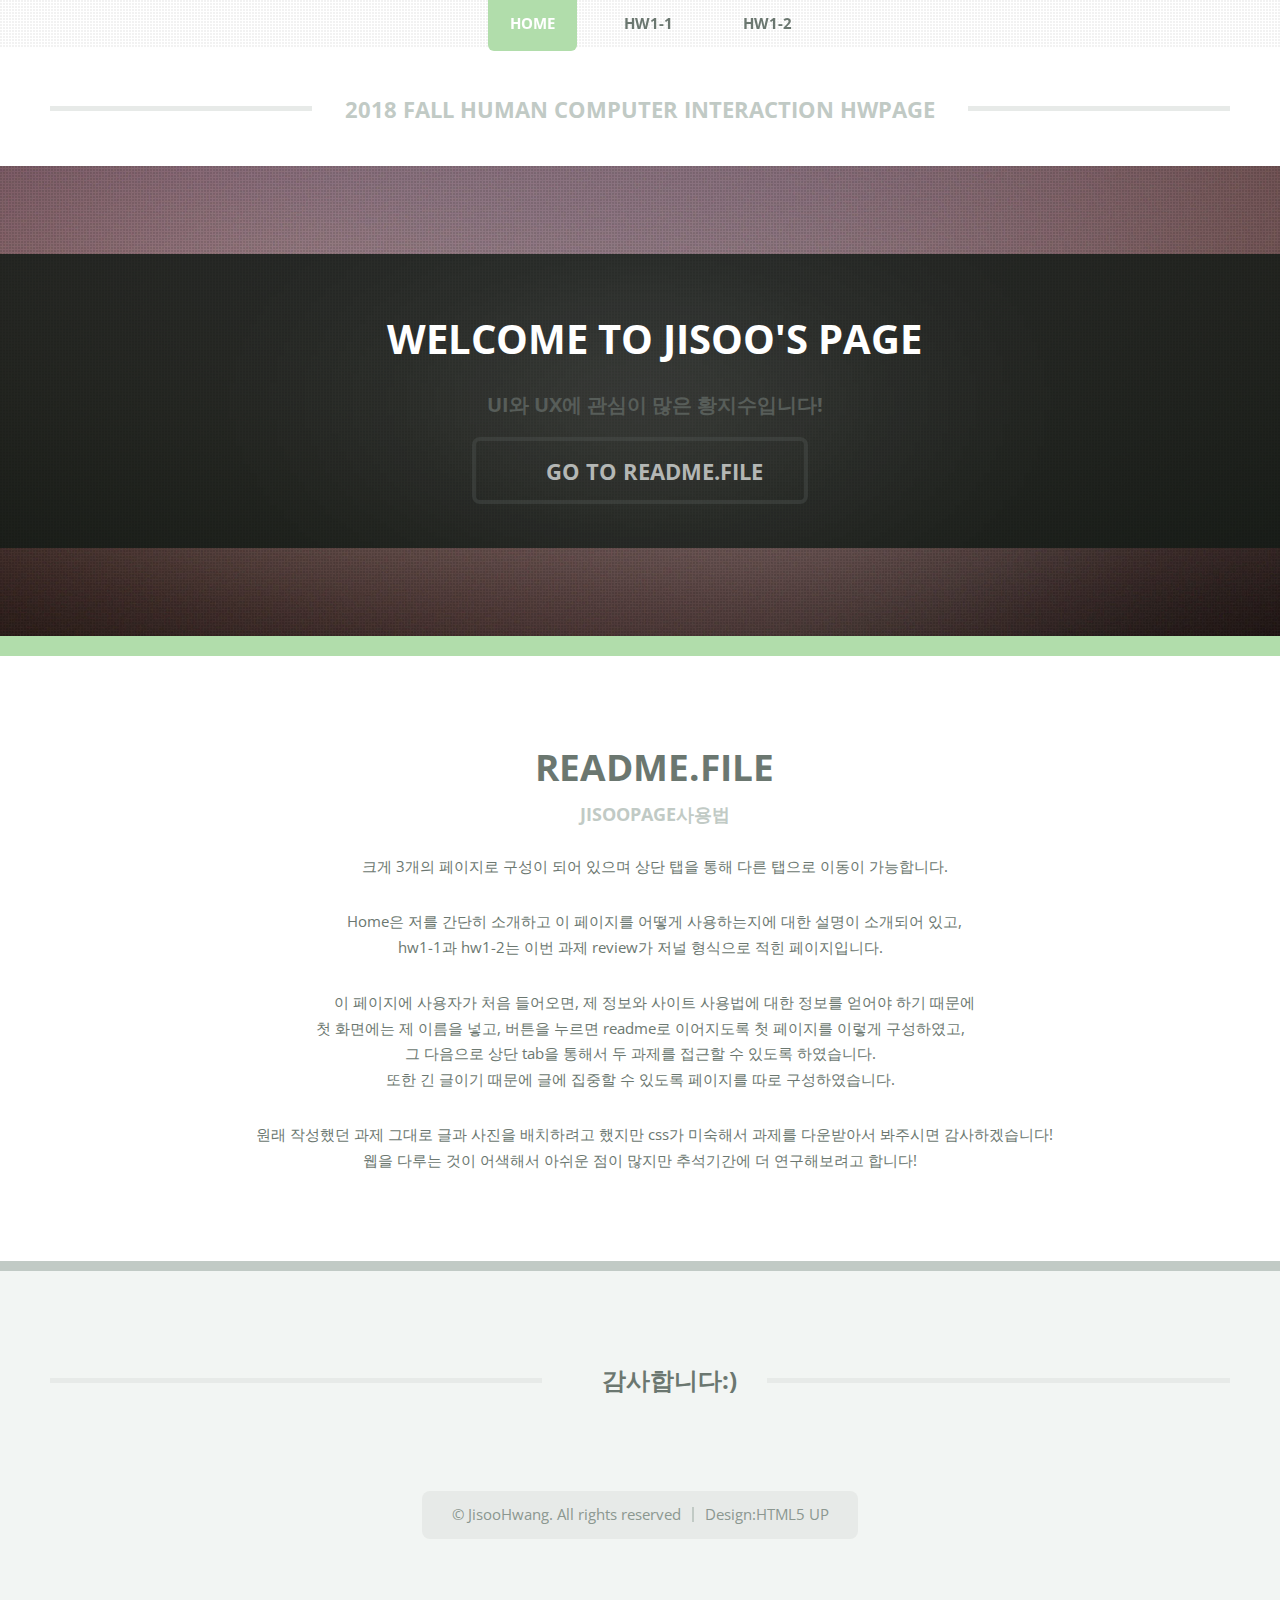
==== hci_hw/index.html @ dfcb401d "hw1" ====
<!DOCTYPE HTML>
<!--
	TXT by HTML5 UP
	html5up.net | @ajlkn
	Free for personal and commercial use under the CCA 3.0 license (html5up.net/license)
-->
<html>
	<head>
		<title>HCI_hw_JisooHwang</title>
		<meta charset="utf-8" />
		<meta name="viewport" content="width=device-width, initial-scale=1, user-scalable=no" />
		<link rel="stylesheet" href="assets/css/main.css" />
	</head>
	<body class="homepage is-preload">
		<div id="page-wrapper">

			<!-- Header -->
				<header id="header">
					<div class="logo container">
						<div>
							<p>2018 fall Human Computer Interaction hwpage</p>
						</div>
					</div>
				</header>

			<!-- Nav -->
				<nav id="nav">
					<ul>
						<li class="current"><a href="index.html">Home</a></li>
						<li><a href="hw1_1.html">hw1-1</a></li>
						<li><a href="hw1_2.html">hw1-2</a></li>
					</ul>
				</nav>

			<!-- Banner -->
				<section id="banner">
					<div class="content">
						<h2>Welcome to Jisoo's page</h2>
						<p>UI와 UX에 관심이 많은 황지수입니다!</p>
						<a href="#main" class="button scrolly">Go to Readme.file</a>
					</div>
				</section>

			<!-- Main -->
				<section id="main">
					<div class="container">
						<div class="row gtr-200">
							<div class="col-12">

								<!-- Highlight -->
									<section class="box highlight">
										<header>
											<h2>Readme.file</h2>
											<p>jisoopage사용법</p>
										</header>
											<p>크게 3개의 페이지로 구성이 되어 있으며 상단 탭을 통해 다른 탭으로 이동이 가능합니다. </p>
											<p>
												Home은 저를 간단히 소개하고 이 페이지를 어떻게 사용하는지에 대한 설명이 소개되어 있고,<br />
												hw1-1과 hw1-2는 이번 과제 review가 저널 형식으로 적힌 페이지입니다.
											</p>
											<p>이 페이지에 사용자가 처음 들어오면, 제 정보와 사이트 사용법에 대한 정보를 얻어야 하기 때문에 <br />
											첫 화면에는 제 이름을 넣고, 버튼을 누르면 readme로 이어지도록 첫 페이지를 이렇게 구성하였고,<br />
											그 다음으로 상단 tab을 통해서 두 과제를 접근할 수 있도록 하였습니다. <br />
											또한 긴 글이기 때문에 글에 집중할 수 있도록 페이지를 따로 구성하였습니다.<br /></p>

											<p>
											원래 작성했던 과제 그대로 글과 사진을 배치하려고 했지만 css가 미숙해서 과제를 다운받아서 봐주시면 감사하겠습니다!<br />
											웹을 다루는 것이 어색해서 아쉬운 점이 많지만 추석기간에 더 연구해보려고 합니다!
											</p>

									</section>

							</div>


						</div>
					</div>
				</section>

			<!-- Footer -->
				<footer id="footer">
					<div class="container">
						<div class="row gtr-200">
							<div class="col-12">

								<!-- Contact -->
									<section>
										<h2 class="major"><span>감사합니다:)</span></h2>
									</section>

							</div>
						</div>

						<!-- Copyright -->
							<div id="copyright">
								<ul class="menu">
									<li>&copy; JisooHwang. All rights reserved</li><li>Design:HTML5 UP</li>
								</ul>
							</div>

					</div>
				</footer>

		</div>

		<!-- Scripts -->
			<script src="assets/js/jquery.min.js"></script>
			<script src="assets/js/jquery.dropotron.min.js"></script>
			<script src="assets/js/jquery.scrolly.min.js"></script>
			<script src="assets/js/browser.min.js"></script>
			<script src="assets/js/breakpoints.min.js"></script>
			<script src="assets/js/util.js"></script>
			<script src="assets/js/main.js"></script>

	</body>
</html>
---- hci_hw/assets/css/main.css ----
@import url("font-awesome.min.css");
@import url("https://fonts.googleapis.com/css?family=Open+Sans:400,400italic,700,700italic|Open+Sans+Condensed:700");

/*
	TXT by HTML5 UP
	html5up.net | @ajlkn
	Free for personal and commercial use under the CCA 3.0 license (html5up.net/license)
*/

html, body, div, span, applet, object,
iframe, h1, h2, h3, h4, h5, h6, p, blockquote,
pre, a, abbr, acronym, address, big, cite,
code, del, dfn, em, img, ins, kbd, q, s, samp,
small, strike, strong, sub, sup, tt, var, b,
u, i, center, dl, dt, dd, ol, ul, li, fieldset,
form, label, legend, table, caption, tbody,
tfoot, thead, tr, th, td, article, aside,
canvas, details, embed, figure, figcaption,
footer, header, hgroup, menu, nav, output, ruby,
section, summary, time, mark, audio, video {
	margin: 0;
	padding: 0;
	border: 0;
	font-size: 100%;
	font: inherit;
	vertical-align: baseline;}

article, aside, details, figcaption, figure,
footer, header, hgroup, menu, nav, section {
	display: block;}

body {
	line-height: 1;
}

ol, ul {
	list-style: none;
}

blockquote, q {
	quotes: none;
}

	blockquote:before, blockquote:after, q:before, q:after {
		content: '';
		content: none;
	}

table {
	border-collapse: collapse;
	border-spacing: 0;
}

body {
	-webkit-text-size-adjust: none;
}

mark {
	background-color: transparent;
	color: inherit;
}

input::-moz-focus-inner {
	border: 0;
	padding: 0;
}

input, select, textarea {
	-moz-appearance: none;
	-webkit-appearance: none;
	-ms-appearance: none;
	appearance: none;
}

/* Basic */

	html {
		box-sizing: border-box;
	}

	*, *:before, *:after {
		box-sizing: inherit;
	}

	body {
		background: #f2f5f3;
	}

		body.is-preload *, body.is-preload *:before, body.is-preload *:after {
			-moz-animation: none !important;
			-webkit-animation: none !important;
			-ms-animation: none !important;
			animation: none !important;
			-moz-transition: none !important;
			-webkit-transition: none !important;
			-ms-transition: none !important;
			transition: none !important;
		}

	body, input, textarea, select {
		font-family: 'Open Sans', sans-serif;
		font-weight: 400;
		color: #6b7770;
		font-size: 13pt;
		line-height: 2em;
	}

	h1, h2, h3, h4, h5, h6 {
		font-family: 'Open Sans Condensed', sans-serif;
		font-weight: 700;
		text-transform: uppercase;
		color: #6b7770;
		margin: 0 0 0.5em 0;
		line-height: 1.3;
	}

	h1 a, h2 a, h3 a, h4 a, h5 a, h6 a {
		text-decoration: none;
		color: inherit;
	}

	h2 {
		font-size: 1.65em;
	}

		h2.major {
			position: relative;
			border-top: solid 5px #e7eae8;
			font-size: 1.65em;
			text-align: center;
			margin: 0 0 3em 0;
			top: 0.775em;
		}

			h2.major span {
				background: #fff;
				position: relative;
				display: inline-block;
				top: -0.775em;
				padding: 0 1.25em 0 1.25em;
			}

	h3, h4 {
		font-size: 1.25em;
	}

	a {
		color: #006376;
		text-decoration: underline;
	}

		a:hover {
			text-decoration: none;
		}

	b, strong {
		font-weight: 700;
		color: #6b7770;
	}

	i, em {
		font-style: italic;
	}

	br.clear {
		clear: both;
	}

	sub {
		position: relative;
		top: 0.5em;
		font-size: 0.8em;
	}

	sup {
		position: relative;
		top: -0.5em;
		font-size: 0.8em;
	}

	hr {
		border: 0;
		border-top: solid 2px #E7EAE8;
		margin: 0 0 3em 0;
	}

	blockquote {
		border-left: solid 5px #E7EAE8;
		padding: 1em 0 1em 1.5em;
		font-style: italic;
	}

	p, ul, ol, dl, table {
		margin-bottom: 2em;
	}

/* Section/Article */

	section, article {
		margin-bottom: 2.5em;
		text-indent: 2em;
	}

		section > :last-child, section:last-child, article > :last-child, article:last-child {
			margin-bottom: 0;
		}

	header > p {
		display: block;
		font-family: 'Open Sans Condensed', sans-serif;
		font-weight: 700;
		text-transform: uppercase;
		color: #c1cac5;
	}

/* Container */

	.container {
		margin: 0 auto;
		max-width: 100%;
		width: 64em;
	}

		@media screen and (max-width: 1680px) {

			.container {
				width: 75em;
			}

		}

		@media screen and (max-width: 1280px) {

			.container {
				width: calc(100% - 100px);
			}

		}

		@media screen and (max-width: 980px) {

			.container {
				width: calc(100% - 100px);
			}

		}

		@media screen and (max-width: 736px) {

			.container {
				width: calc(100% - 40px);
			}

		}

		@media screen and (max-width: 360px) {

			.container {
				width: calc(100% - 30px);
			}

		}

/* Row */

	.row {
		display: flex;
		flex-wrap: wrap;
		box-sizing: border-box;
		align-items: stretch;
	}

		.row > * {
			box-sizing: border-box;
		}

		.row.gtr-uniform > * > :last-child {
			margin-bottom: 0;
		}

		.row.aln-left {
			justify-content: flex-start;
		}

		.row.aln-center {
			justify-content: center;
		}

		.row.aln-right {
			justify-content: flex-end;
		}

		.row.aln-top {
			align-items: flex-start;
		}

		.row.aln-middle {
			align-items: center;
		}

		.row.aln-bottom {
			align-items: flex-end;
		}

		.row > .imp {
			order: -1;
		}

		.row > .col-1 {
			width: 8.3333333333%;
		}

		.row > .off-1 {
			margin-left: 8.3333333333%;
		}

		.row > .col-2 {
			width: 16.6666666667%;
		}

		.row > .off-2 {
			margin-left: 16.6666666667%;
		}

		.row > .col-3 {
			width: 25%;
		}

		.row > .off-3 {
			margin-left: 25%;
		}

		.row > .col-4 {
			width: 33.3333333333%;
		}

		.row > .off-4 {
			margin-left: 33.3333333333%;
		}

		.row > .col-5 {
			width: 41.6666666667%;
		}

		.row > .off-5 {
			margin-left: 41.6666666667%;
		}

		.row > .col-6 {
			width: 50%;
		}

		.row > .off-6 {
			margin-left: 50%;
		}

		.row > .col-7 {
			width: 58.3333333333%;
		}

		.row > .off-7 {
			margin-left: 58.3333333333%;
		}

		.row > .col-8 {
			width: 66.6666666667%;
		}

		.row > .off-8 {
			margin-left: 66.6666666667%;
		}

		.row > .col-9 {
			width: 75%;
		}

		.row > .off-9 {
			margin-left: 75%;
		}

		.row > .col-10 {
			width: 83.3333333333%;
		}

		.row > .off-10 {
			margin-left: 83.3333333333%;
		}

		.row > .col-11 {
			width: 91.6666666667%;
		}

		.row > .off-11 {
			margin-left: 91.6666666667%;
		}

		.row > .col-12 {
			width: 100%;
		}

		.row > .off-12 {
			margin-left: 100%;
		}

		.row.gtr-0 {
			margin-top: 0px;
			margin-left: 0px;
		}

			.row.gtr-0 > * {
				padding: 0px 0 0 0px;
			}

			.row.gtr-0.gtr-uniform {
				margin-top: 0px;
			}

				.row.gtr-0.gtr-uniform > * {
					padding-top: 0px;
				}

		.row.gtr-25 {
			margin-top: -12.5px;
			margin-left: -12.5px;
		}

			.row.gtr-25 > * {
				padding: 12.5px 0 0 12.5px;
			}

			.row.gtr-25.gtr-uniform {
				margin-top: -12.5px;
			}

				.row.gtr-25.gtr-uniform > * {
					padding-top: 12.5px;
				}

		.row.gtr-50 {
			margin-top: -25px;
			margin-left: -25px;
		}

			.row.gtr-50 > * {
				padding: 25px 0 0 25px;
			}

			.row.gtr-50.gtr-uniform {
				margin-top: -25px;
			}

				.row.gtr-50.gtr-uniform > * {
					padding-top: 25px;
				}

		.row {
			margin-top: -50px;
			margin-left: -50px;
		}

			.row > * {
				padding: 50px 0 0 50px;
			}

			.row.gtr-uniform {
				margin-top: -50px;
			}

				.row.gtr-uniform > * {
					padding-top: 50px;
				}

		.row.gtr-150 {
			margin-top: -75px;
			margin-left: -75px;
		}

			.row.gtr-150 > * {
				padding: 75px 0 0 75px;
			}

			.row.gtr-150.gtr-uniform {
				margin-top: -75px;
			}

				.row.gtr-150.gtr-uniform > * {
					padding-top: 75px;
				}

		.row.gtr-200 {
			margin-top: -100px;
			margin-left: -100px;
		}

			.row.gtr-200 > * {
				padding: 100px 0 0 100px;
			}

			.row.gtr-200.gtr-uniform {
				margin-top: -100px;
			}

				.row.gtr-200.gtr-uniform > * {
					padding-top: 100px;
				}

		@media screen and (max-width: 1680px) {

			.row {
				display: flex;
				flex-wrap: wrap;
				box-sizing: border-box;
				align-items: stretch;
			}

				.row > * {
					box-sizing: border-box;
				}

				.row.gtr-uniform > * > :last-child {
					margin-bottom: 0;
				}

				.row.aln-left {
					justify-content: flex-start;
				}

				.row.aln-center {
					justify-content: center;
				}

				.row.aln-right {
					justify-content: flex-end;
				}

				.row.aln-top {
					align-items: flex-start;
				}

				.row.aln-middle {
					align-items: center;
				}

				.row.aln-bottom {
					align-items: flex-end;
				}

				.row > .imp-xlarge {
					order: -1;
				}

				.row > .col-1-xlarge {
					width: 8.3333333333%;
				}

				.row > .off-1-xlarge {
					margin-left: 8.3333333333%;
				}

				.row > .col-2-xlarge {
					width: 16.6666666667%;
				}

				.row > .off-2-xlarge {
					margin-left: 16.6666666667%;
				}

				.row > .col-3-xlarge {
					width: 25%;
				}

				.row > .off-3-xlarge {
					margin-left: 25%;
				}

				.row > .col-4-xlarge {
					width: 33.3333333333%;
				}

				.row > .off-4-xlarge {
					margin-left: 33.3333333333%;
				}

				.row > .col-5-xlarge {
					width: 41.6666666667%;
				}

				.row > .off-5-xlarge {
					margin-left: 41.6666666667%;
				}

				.row > .col-6-xlarge {
					width: 50%;
				}

				.row > .off-6-xlarge {
					margin-left: 50%;
				}

				.row > .col-7-xlarge {
					width: 58.3333333333%;
				}

				.row > .off-7-xlarge {
					margin-left: 58.3333333333%;
				}

				.row > .col-8-xlarge {
					width: 66.6666666667%;
				}

				.row > .off-8-xlarge {
					margin-left: 66.6666666667%;
				}

				.row > .col-9-xlarge {
					width: 75%;
				}

				.row > .off-9-xlarge {
					margin-left: 75%;
				}

				.row > .col-10-xlarge {
					width: 83.3333333333%;
				}

				.row > .off-10-xlarge {
					margin-left: 83.3333333333%;
				}

				.row > .col-11-xlarge {
					width: 91.6666666667%;
				}

				.row > .off-11-xlarge {
					margin-left: 91.6666666667%;
				}

				.row > .col-12-xlarge {
					width: 100%;
				}

				.row > .off-12-xlarge {
					margin-left: 100%;
				}

				.row.gtr-0 {
					margin-top: 0px;
					margin-left: 0px;
				}

					.row.gtr-0 > * {
						padding: 0px 0 0 0px;
					}

					.row.gtr-0.gtr-uniform {
						margin-top: 0px;
					}

						.row.gtr-0.gtr-uniform > * {
							padding-top: 0px;
						}

				.row.gtr-25 {
					margin-top: -12.5px;
					margin-left: -12.5px;
				}

					.row.gtr-25 > * {
						padding: 12.5px 0 0 12.5px;
					}

					.row.gtr-25.gtr-uniform {
						margin-top: -12.5px;
					}

						.row.gtr-25.gtr-uniform > * {
							padding-top: 12.5px;
						}

				.row.gtr-50 {
					margin-top: -25px;
					margin-left: -25px;
				}

					.row.gtr-50 > * {
						padding: 25px 0 0 25px;
					}

					.row.gtr-50.gtr-uniform {
						margin-top: -25px;
					}

						.row.gtr-50.gtr-uniform > * {
							padding-top: 25px;
						}

				.row {
					margin-top: -50px;
					margin-left: -50px;
				}

					.row > * {
						padding: 50px 0 0 50px;
					}

					.row.gtr-uniform {
						margin-top: -50px;
					}

						.row.gtr-uniform > * {
							padding-top: 50px;
						}

				.row.gtr-150 {
					margin-top: -75px;
					margin-left: -75px;
				}

					.row.gtr-150 > * {
						padding: 75px 0 0 75px;
					}

					.row.gtr-150.gtr-uniform {
						margin-top: -75px;
					}

						.row.gtr-150.gtr-uniform > * {
							padding-top: 75px;
						}

				.row.gtr-200 {
					margin-top: -100px;
					margin-left: -100px;
				}

					.row.gtr-200 > * {
						padding: 100px 0 0 100px;
					}

					.row.gtr-200.gtr-uniform {
						margin-top: -100px;
					}

						.row.gtr-200.gtr-uniform > * {
							padding-top: 100px;
						}

		}

		@media screen and (max-width: 1280px) {

			.row {
				display: flex;
				flex-wrap: wrap;
				box-sizing: border-box;
				align-items: stretch;
			}

				.row > * {
					box-sizing: border-box;
				}

				.row.gtr-uniform > * > :last-child {
					margin-bottom: 0;
				}

				.row.aln-left {
					justify-content: flex-start;
				}

				.row.aln-center {
					justify-content: center;
				}

				.row.aln-right {
					justify-content: flex-end;
				}

				.row.aln-top {
					align-items: flex-start;
				}

				.row.aln-middle {
					align-items: center;
				}

				.row.aln-bottom {
					align-items: flex-end;
				}

				.row > .imp-large {
					order: -1;
				}

				.row > .col-1-large {
					width: 8.3333333333%;
				}

				.row > .off-1-large {
					margin-left: 8.3333333333%;
				}

				.row > .col-2-large {
					width: 16.6666666667%;
				}

				.row > .off-2-large {
					margin-left: 16.6666666667%;
				}

				.row > .col-3-large {
					width: 25%;
				}

				.row > .off-3-large {
					margin-left: 25%;
				}

				.row > .col-4-large {
					width: 33.3333333333%;
				}

				.row > .off-4-large {
					margin-left: 33.3333333333%;
				}

				.row > .col-5-large {
					width: 41.6666666667%;
				}

				.row > .off-5-large {
					margin-left: 41.6666666667%;
				}

				.row > .col-6-large {
					width: 50%;
				}

				.row > .off-6-large {
					margin-left: 50%;
				}

				.row > .col-7-large {
					width: 58.3333333333%;
				}

				.row > .off-7-large {
					margin-left: 58.3333333333%;
				}

				.row > .col-8-large {
					width: 66.6666666667%;
				}

				.row > .off-8-large {
					margin-left: 66.6666666667%;
				}

				.row > .col-9-large {
					width: 75%;
				}

				.row > .off-9-large {
					margin-left: 75%;
				}

				.row > .col-10-large {
					width: 83.3333333333%;
				}

				.row > .off-10-large {
					margin-left: 83.3333333333%;
				}

				.row > .col-11-large {
					width: 91.6666666667%;
				}

				.row > .off-11-large {
					margin-left: 91.6666666667%;
				}

				.row > .col-12-large {
					width: 100%;
				}

				.row > .off-12-large {
					margin-left: 100%;
				}

				.row.gtr-0 {
					margin-top: 0px;
					margin-left: 0px;
				}

					.row.gtr-0 > * {
						padding: 0px 0 0 0px;
					}

					.row.gtr-0.gtr-uniform {
						margin-top: 0px;
					}

						.row.gtr-0.gtr-uniform > * {
							padding-top: 0px;
						}

				.row.gtr-25 {
					margin-top: -10px;
					margin-left: -10px;
				}

					.row.gtr-25 > * {
						padding: 10px 0 0 10px;
					}

					.row.gtr-25.gtr-uniform {
						margin-top: -10px;
					}

						.row.gtr-25.gtr-uniform > * {
							padding-top: 10px;
						}

				.row.gtr-50 {
					margin-top: -20px;
					margin-left: -20px;
				}

					.row.gtr-50 > * {
						padding: 20px 0 0 20px;
					}

					.row.gtr-50.gtr-uniform {
						margin-top: -20px;
					}

						.row.gtr-50.gtr-uniform > * {
							padding-top: 20px;
						}

				.row {
					margin-top: -40px;
					margin-left: -40px;
				}

					.row > * {
						padding: 40px 0 0 40px;
					}

					.row.gtr-uniform {
						margin-top: -40px;
					}

						.row.gtr-uniform > * {
							padding-top: 40px;
						}

				.row.gtr-150 {
					margin-top: -60px;
					margin-left: -60px;
				}

					.row.gtr-150 > * {
						padding: 60px 0 0 60px;
					}

					.row.gtr-150.gtr-uniform {
						margin-top: -60px;
					}

						.row.gtr-150.gtr-uniform > * {
							padding-top: 60px;
						}

				.row.gtr-200 {
					margin-top: -80px;
					margin-left: -80px;
				}

					.row.gtr-200 > * {
						padding: 80px 0 0 80px;
					}

					.row.gtr-200.gtr-uniform {
						margin-top: -80px;
					}

						.row.gtr-200.gtr-uniform > * {
							padding-top: 80px;
						}

		}

		@media screen and (max-width: 980px) {

			.row {
				display: flex;
				flex-wrap: wrap;
				box-sizing: border-box;
				align-items: stretch;
			}

				.row > * {
					box-sizing: border-box;
				}

				.row.gtr-uniform > * > :last-child {
					margin-bottom: 0;
				}

				.row.aln-left {
					justify-content: flex-start;
				}

				.row.aln-center {
					justify-content: center;
				}

				.row.aln-right {
					justify-content: flex-end;
				}

				.row.aln-top {
					align-items: flex-start;
				}

				.row.aln-middle {
					align-items: center;
				}

				.row.aln-bottom {
					align-items: flex-end;
				}

				.row > .imp-medium {
					order: -1;
				}

				.row > .col-1-medium {
					width: 8.3333333333%;
				}

				.row > .off-1-medium {
					margin-left: 8.3333333333%;
				}

				.row > .col-2-medium {
					width: 16.6666666667%;
				}

				.row > .off-2-medium {
					margin-left: 16.6666666667%;
				}

				.row > .col-3-medium {
					width: 25%;
				}

				.row > .off-3-medium {
					margin-left: 25%;
				}

				.row > .col-4-medium {
					width: 33.3333333333%;
				}

				.row > .off-4-medium {
					margin-left: 33.3333333333%;
				}

				.row > .col-5-medium {
					width: 41.6666666667%;
				}

				.row > .off-5-medium {
					margin-left: 41.6666666667%;
				}

				.row > .col-6-medium {
					width: 50%;
				}

				.row > .off-6-medium {
					margin-left: 50%;
				}

				.row > .col-7-medium {
					width: 58.3333333333%;
				}

				.row > .off-7-medium {
					margin-left: 58.3333333333%;
				}

				.row > .col-8-medium {
					width: 66.6666666667%;
				}

				.row > .off-8-medium {
					margin-left: 66.6666666667%;
				}

				.row > .col-9-medium {
					width: 75%;
				}

				.row > .off-9-medium {
					margin-left: 75%;
				}

				.row > .col-10-medium {
					width: 83.3333333333%;
				}

				.row > .off-10-medium {
					margin-left: 83.3333333333%;
				}

				.row > .col-11-medium {
					width: 91.6666666667%;
				}

				.row > .off-11-medium {
					margin-left: 91.6666666667%;
				}

				.row > .col-12-medium {
					width: 100%;
				}

				.row > .off-12-medium {
					margin-left: 100%;
				}

				.row.gtr-0 {
					margin-top: 0px;
					margin-left: 0px;
				}

					.row.gtr-0 > * {
						padding: 0px 0 0 0px;
					}

					.row.gtr-0.gtr-uniform {
						margin-top: 0px;
					}

						.row.gtr-0.gtr-uniform > * {
							padding-top: 0px;
						}

				.row.gtr-25 {
					margin-top: -12.5px;
					margin-left: -12.5px;
				}

					.row.gtr-25 > * {
						padding: 12.5px 0 0 12.5px;
					}

					.row.gtr-25.gtr-uniform {
						margin-top: -12.5px;
					}

						.row.gtr-25.gtr-uniform > * {
							padding-top: 12.5px;
						}

				.row.gtr-50 {
					margin-top: -25px;
					margin-left: -25px;
				}

					.row.gtr-50 > * {
						padding: 25px 0 0 25px;
					}

					.row.gtr-50.gtr-uniform {
						margin-top: -25px;
					}

						.row.gtr-50.gtr-uniform > * {
							padding-top: 25px;
						}

				.row {
					margin-top: -50px;
					margin-left: -50px;
				}

					.row > * {
						padding: 50px 0 0 50px;
					}

					.row.gtr-uniform {
						margin-top: -50px;
					}

						.row.gtr-uniform > * {
							padding-top: 50px;
						}

				.row.gtr-150 {
					margin-top: -75px;
					margin-left: -75px;
				}

					.row.gtr-150 > * {
						padding: 75px 0 0 75px;
					}

					.row.gtr-150.gtr-uniform {
						margin-top: -75px;
					}

						.row.gtr-150.gtr-uniform > * {
							padding-top: 75px;
						}

				.row.gtr-200 {
					margin-top: -100px;
					margin-left: -100px;
				}

					.row.gtr-200 > * {
						padding: 100px 0 0 100px;
					}

					.row.gtr-200.gtr-uniform {
						margin-top: -100px;
					}

						.row.gtr-200.gtr-uniform > * {
							padding-top: 100px;
						}

		}

		@media screen and (max-width: 736px) {

			.row {
				display: flex;
				flex-wrap: wrap;
				box-sizing: border-box;
				align-items: stretch;
			}

				.row > * {
					box-sizing: border-box;
				}

				.row.gtr-uniform > * > :last-child {
					margin-bottom: 0;
				}

				.row.aln-left {
					justify-content: flex-start;
				}

				.row.aln-center {
					justify-content: center;
				}

				.row.aln-right {
					justify-content: flex-end;
				}

				.row.aln-top {
					align-items: flex-start;
				}

				.row.aln-middle {
					align-items: center;
				}

				.row.aln-bottom {
					align-items: flex-end;
				}

				.row > .imp-small {
					order: -1;
				}

				.row > .col-1-small {
					width: 8.3333333333%;
				}

				.row > .off-1-small {
					margin-left: 8.3333333333%;
				}

				.row > .col-2-small {
					width: 16.6666666667%;
				}

				.row > .off-2-small {
					margin-left: 16.6666666667%;
				}

				.row > .col-3-small {
					width: 25%;
				}

				.row > .off-3-small {
					margin-left: 25%;
				}

				.row > .col-4-small {
					width: 33.3333333333%;
				}

				.row > .off-4-small {
					margin-left: 33.3333333333%;
				}

				.row > .col-5-small {
					width: 41.6666666667%;
				}

				.row > .off-5-small {
					margin-left: 41.6666666667%;
				}

				.row > .col-6-small {
					width: 50%;
				}

				.row > .off-6-small {
					margin-left: 50%;
				}

				.row > .col-7-small {
					width: 58.3333333333%;
				}

				.row > .off-7-small {
					margin-left: 58.3333333333%;
				}

				.row > .col-8-small {
					width: 66.6666666667%;
				}

				.row > .off-8-small {
					margin-left: 66.6666666667%;
				}

				.row > .col-9-small {
					width: 75%;
				}

				.row > .off-9-small {
					margin-left: 75%;
				}

				.row > .col-10-small {
					width: 83.3333333333%;
				}

				.row > .off-10-small {
					margin-left: 83.3333333333%;
				}

				.row > .col-11-small {
					width: 91.6666666667%;
				}

				.row > .off-11-small {
					margin-left: 91.6666666667%;
				}

				.row > .col-12-small {
					width: 100%;
				}

				.row > .off-12-small {
					margin-left: 100%;
				}

				.row.gtr-0 {
					margin-top: 0px;
					margin-left: 0px;
				}

					.row.gtr-0 > * {
						padding: 0px 0 0 0px;
					}

					.row.gtr-0.gtr-uniform {
						margin-top: 0px;
					}

						.row.gtr-0.gtr-uniform > * {
							padding-top: 0px;
						}

				.row.gtr-25 {
					margin-top: -5px;
					margin-left: -5px;
				}

					.row.gtr-25 > * {
						padding: 5px 0 0 5px;
					}

					.row.gtr-25.gtr-uniform {
						margin-top: -5px;
					}

						.row.gtr-25.gtr-uniform > * {
							padding-top: 5px;
						}

				.row.gtr-50 {
					margin-top: -10px;
					margin-left: -10px;
				}

					.row.gtr-50 > * {
						padding: 10px 0 0 10px;
					}

					.row.gtr-50.gtr-uniform {
						margin-top: -10px;
					}

						.row.gtr-50.gtr-uniform > * {
							padding-top: 10px;
						}

				.row {
					margin-top: -20px;
					margin-left: -20px;
				}

					.row > * {
						padding: 20px 0 0 20px;
					}

					.row.gtr-uniform {
						margin-top: -20px;
					}

						.row.gtr-uniform > * {
							padding-top: 20px;
						}

				.row.gtr-150 {
					margin-top: -30px;
					margin-left: -30px;
				}

					.row.gtr-150 > * {
						padding: 30px 0 0 30px;
					}

					.row.gtr-150.gtr-uniform {
						margin-top: -30px;
					}

						.row.gtr-150.gtr-uniform > * {
							padding-top: 30px;
						}

				.row.gtr-200 {
					margin-top: -40px;
					margin-left: -40px;
				}

					.row.gtr-200 > * {
						padding: 40px 0 0 40px;
					}

					.row.gtr-200.gtr-uniform {
						margin-top: -40px;
					}

						.row.gtr-200.gtr-uniform > * {
							padding-top: 40px;
						}

		}

		@media screen and (max-width: 360px) {

			.row {
				display: flex;
				flex-wrap: wrap;
				box-sizing: border-box;
				align-items: stretch;
			}

				.row > * {
					box-sizing: border-box;
				}

				.row.gtr-uniform > * > :last-child {
					margin-bottom: 0;
				}

				.row.aln-left {
					justify-content: flex-start;
				}

				.row.aln-center {
					justify-content: center;
				}

				.row.aln-right {
					justify-content: flex-end;
				}

				.row.aln-top {
					align-items: flex-start;
				}

				.row.aln-middle {
					align-items: center;
				}

				.row.aln-bottom {
					align-items: flex-end;
				}

				.row > .imp-xsmall {
					order: -1;
				}

				.row > .col-1-xsmall {
					width: 8.3333333333%;
				}

				.row > .off-1-xsmall {
					margin-left: 8.3333333333%;
				}

				.row > .col-2-xsmall {
					width: 16.6666666667%;
				}

				.row > .off-2-xsmall {
					margin-left: 16.6666666667%;
				}

				.row > .col-3-xsmall {
					width: 25%;
				}

				.row > .off-3-xsmall {
					margin-left: 25%;
				}

				.row > .col-4-xsmall {
					width: 33.3333333333%;
				}

				.row > .off-4-xsmall {
					margin-left: 33.3333333333%;
				}

				.row > .col-5-xsmall {
					width: 41.6666666667%;
				}

				.row > .off-5-xsmall {
					margin-left: 41.6666666667%;
				}

				.row > .col-6-xsmall {
					width: 50%;
				}

				.row > .off-6-xsmall {
					margin-left: 50%;
				}

				.row > .col-7-xsmall {
					width: 58.3333333333%;
				}

				.row > .off-7-xsmall {
					margin-left: 58.3333333333%;
				}

				.row > .col-8-xsmall {
					width: 66.6666666667%;
				}

				.row > .off-8-xsmall {
					margin-left: 66.6666666667%;
				}

				.row > .col-9-xsmall {
					width: 75%;
				}

				.row > .off-9-xsmall {
					margin-left: 75%;
				}

				.row > .col-10-xsmall {
					width: 83.3333333333%;
				}

				.row > .off-10-xsmall {
					margin-left: 83.3333333333%;
				}

				.row > .col-11-xsmall {
					width: 91.6666666667%;
				}

				.row > .off-11-xsmall {
					margin-left: 91.6666666667%;
				}

				.row > .col-12-xsmall {
					width: 100%;
				}

				.row > .off-12-xsmall {
					margin-left: 100%;
				}

				.row.gtr-0 {
					margin-top: 0px;
					margin-left: 0px;
				}

					.row.gtr-0 > * {
						padding: 0px 0 0 0px;
					}

					.row.gtr-0.gtr-uniform {
						margin-top: 0px;
					}

						.row.gtr-0.gtr-uniform > * {
							padding-top: 0px;
						}

				.row.gtr-25 {
					margin-top: -3.75px;
					margin-left: -3.75px;
				}

					.row.gtr-25 > * {
						padding: 3.75px 0 0 3.75px;
					}

					.row.gtr-25.gtr-uniform {
						margin-top: -3.75px;
					}

						.row.gtr-25.gtr-uniform > * {
							padding-top: 3.75px;
						}

				.row.gtr-50 {
					margin-top: -7.5px;
					margin-left: -7.5px;
				}

					.row.gtr-50 > * {
						padding: 7.5px 0 0 7.5px;
					}

					.row.gtr-50.gtr-uniform {
						margin-top: -7.5px;
					}

						.row.gtr-50.gtr-uniform > * {
							padding-top: 7.5px;
						}

				.row {
					margin-top: -15px;
					margin-left: -15px;
				}

					.row > * {
						padding: 15px 0 0 15px;
					}

					.row.gtr-uniform {
						margin-top: -15px;
					}

						.row.gtr-uniform > * {
							padding-top: 15px;
						}

				.row.gtr-150 {
					margin-top: -22.5px;
					margin-left: -22.5px;
				}

					.row.gtr-150 > * {
						padding: 22.5px 0 0 22.5px;
					}

					.row.gtr-150.gtr-uniform {
						margin-top: -22.5px;
					}

						.row.gtr-150.gtr-uniform > * {
							padding-top: 22.5px;
						}

				.row.gtr-200 {
					margin-top: -30px;
					margin-left: -30px;
				}

					.row.gtr-200 > * {
						padding: 30px 0 0 30px;
					}

					.row.gtr-200.gtr-uniform {
						margin-top: -30px;
					}

						.row.gtr-200.gtr-uniform > * {
							padding-top: 30px;
						}

		}

/* Image */

	.image {
		position: relative;
		display: inline-block;
		border-radius: 8px;
	}

		.image img {
			display: block;
			width: 100%;
			border-radius: 8px;
		}

		.image:before {
			content: '';
			position: absolute;
			left: 0;
			top: 0;
			width: 100%;
			height: 100%;
			background: url("images/overlay.png");
			border-radius: 8px;
		}

		.image.fit {
			display: block;
			width: 100%;
		}

		.image.featured {
			display: block;
			width: 100%;
			margin: 0 0 2em 0;
		}

		.image.left {
			float: left;
			margin: 0 2em 2em 0;
		}

		.image.centered {
			display: block;
			margin: 0 0 2em 0;
		}

			.image.centered img {
				margin: 0 auto;
				width: auto;
			}

/* Button */

	input[type="button"],
	input[type="submit"],
	input[type="reset"],
	button,
	.button {
		-webkit-appearance: none;
		display: inline-block;
		font-family: 'Open Sans Condensed', sans-serif;
		font-weight: 700;
		text-transform: uppercase;
		text-decoration: none;
		background: #b1ddab;
		color: #fff;
		border: 0;
		line-height: 1em;
		border-radius: 8px;
		outline: 0;
		cursor: pointer;
		-moz-transition: background-color .2s ease-in-out;
		-webkit-transition: background-color .2s ease-in-out;
		-o-transition: background-color .2s ease-in-out;
		-ms-transition: background-color .2s ease-in-out;
		transition: background-color .2s ease-in-out;
		font-size: 1.25em;
		padding: 0.85em 1.85em;
		text-align: center;
	}

		input[type="button"]:hover,
		input[type="submit"]:hover,
		input[type="reset"]:hover,
		button:hover,
		.button:hover {
			background: #c1edbb;
		}

		input[type="button"]:active,
		input[type="submit"]:active,
		input[type="reset"]:active,
		button:active,
		.button:active {
			background: #a1cd9b;
		}

		input[type="button"].alt,
		input[type="submit"].alt,
		input[type="reset"].alt,
		button.alt,
		.button.alt {
			background: #c1cac5;
		}

			input[type="button"].alt:hover,
			input[type="submit"].alt:hover,
			input[type="reset"].alt:hover,
			button.alt:hover,
			.button.alt:hover {
				background: #ccd5d0;
			}

			input[type="button"].alt:active,
			input[type="submit"].alt:active,
			input[type="reset"].alt:active,
			button.alt:active,
			.button.alt:active {
				background: #b1bab5;
			}

		input[type="button"].large,
		input[type="submit"].large,
		input[type="reset"].large,
		button.large,
		.button.large {
			font-size: 1.65em;
		}

/* List */

	ul {
		list-style: disc;
		padding-left: 1em;
	}

		ul li {
			padding-left: 0.5em;
		}

	ol {
		list-style: decimal;
		padding-left: 1.25em;
	}

		ol li {
			padding-left: 0.25em;
		}

/* Divided */

	ul.divided {
		list-style: none;
		padding-left: 0;
	}

		ul.divided > li {
			border-top: solid 2px #e7eae8;
			padding-top: 2.35em;
			margin-top: 2.35em;
			padding-left: 0;
		}

			ul.divided > li:first-child {
				border-top: 0;
				padding-top: 0;
				margin-top: 0;
			}

/* Actions */

	ul.actions {
		list-style: none;
		padding-left: 0;
		text-align: center;
		margin: 2em 0 0 0;
	}

		ul.actions li {
			display: inline-block;
			margin: 0 0 0 1em;
			padding-left: 0;
		}

			ul.actions li:first-child {
				margin-left: 0;
			}

/* Contact */

	ul.contact {
		list-style: none;
		padding-left: 0;
		cursor: default;
	}

		ul.contact li {
			-moz-transition: top .15s ease-in-out;
			-webkit-transition: top .15s ease-in-out;
			-ms-transition: top .15s ease-in-out;
			transition: top .15s ease-in-out;
			position: relative;
			display: inline-block;
			margin: 0 0.25em 0 0.25em;
			top: 0;
			padding-left: 0;
		}

			ul.contact li a {
				-moz-transition: background-color .2s ease-in-out;
				-webkit-transition: background-color .2s ease-in-out;
				-ms-transition: background-color .2s ease-in-out;
				transition: background-color .2s ease-in-out;
				display: block;
				position: relative;
				width: 48px;
				height: 48px;
				border-radius: 6px;
				outline: 0;
				background: #c1cac5;
				text-align: center;
			}

				ul.contact li a:before {
					color: #f2f5f3;
					font-size: 32px;
					line-height: 48px;
				}

			ul.contact li:hover {
				top: -5px;
			}

				ul.contact li:hover a.fa-facebook {
					background-color: #3C5A98;
				}

				ul.contact li:hover a.fa-twitter {
					background-color: #2DAAE4;
				}

				ul.contact li:hover a.fa-dribbble {
					background-color: #C4376B;
				}

				ul.contact li:hover a.fa-linkedin {
					background-color: #006599;
				}

				ul.contact li:hover a.fa-instagram {
					background-color: #2E5E86;
				}

				ul.contact li:hover a.fa-google-plus {
					background-color: #DA2713;
				}

			ul.contact li:active {
				top: 0;
			}

/* Special */

	ul.special {
		list-style: none;
		padding-left: 0;
		cursor: default;
		position: relative;
		margin: -2em 0 4em -2em;
	}

		ul.special li {
			-moz-transition: top .15s ease-in-out;
			-webkit-transition: top .15s ease-in-out;
			-ms-transition: top .15s ease-in-out;
			transition: top .15s ease-in-out;
			position: relative;
			display: inline-block;
			top: 0;
			padding: 2em 0 0 2em;
		}

			ul.special li a {
				display: block;
				outline: 0;
			}

				ul.special li a:before {
					-moz-transition: background-color .2s ease-in-out;
					-webkit-transition: background-color .2s ease-in-out;
					-ms-transition: background-color .2s ease-in-out;
					transition: background-color .2s ease-in-out;
					display: block;
					text-align: center;
					background: #c1cac5;
					border-radius: 100%;
					width: 2.25em;
					height: 2.25em;
					line-height: 2.175em;
					font-size: 5em;
					color: #fff;
				}

			ul.special li:hover {
				top: -1em;
			}

				ul.special li:hover a:before {
					background: #b9d2ce;
				}

/* Meta */

	ul.meta {
		font-size: 0.85em;
		color: #a1aaa5;
		list-style: none;
		padding-left: 0;
	}

		ul.meta li {
			position: relative;
			display: inline-block;
			margin-left: 1em;
			padding-left: 0;
		}

			ul.meta li a {
				color: inherit;
				outline: 0;
			}

			ul.meta li:first-child {
				margin-left: 0;
			}

			ul.meta li:before {
				opacity: 0.5;
				cursor: default;
				margin-right: 0.5em;
			}

/* Menu */

	ul.menu {
		list-style: none;
		padding-left: 0;
	}

		ul.menu li {
			border-left: solid 1px #E7EAE8;
			display: inline-block;
			padding: 0 0 0 0.75em;
			margin: 0 0 0 0.75em;
		}

			ul.menu li:first-child {
				border-left: 0;
				margin-left: 0;
				padding-left: 0;
			}

/* Forms */

	form label {
		display: block;
		margin: 0 0 1em 0;
		font-family: 'Open Sans Condensed', sans-serif;
		font-weight: 700;
		text-transform: uppercase;
		color: #6b7770;
	}

	form input[type="text"],
	form input[type="email"],
	form input[type="password"],
	form select,
	form textarea {
		-webkit-appearance: none;
		display: block;
		width: 100%;
		border-radius: 8px;
		border: solid 2px #E7EAE8;
	}

		form input[type="text"]:focus,
		form input[type="email"]:focus,
		form input[type="password"]:focus,
		form select:focus,
		form textarea:focus {
			border-color: #a1cd9b;
		}

	form input[type="text"],
	form input[type="email"],
	form input[type="password"],
	form select {
		line-height: 3em;
		padding: 0 1em;
	}

	form textarea {
		min-height: 9em;
		padding: 1em;
	}

	form ::-webkit-input-placeholder {
		color: #555 !important;
	}

	form :-moz-placeholder {
		color: #555 !important;
	}

	form ::-moz-placeholder {
		color: #555 !important;
	}

	form :-ms-input-placeholder {
		color: #555 !important;
	}

	form ::-moz-focus-inner {
		border: 0;
	}

/* Tables */

	table {
		width: 100%;
	}

		table.default {
			width: 100%;
		}

			table.default tr {
				border-top: solid 2px #E7EAE8;
			}

				table.default tr:first-child {
					border-top: 0;
				}

			table.default td {
				padding: 0.5em 1em 0.5em 1em;
			}

			table.default th {
				text-align: left;
				padding: 0.5em 1em 0.5em 1em;
				margin: 0 0 1em 0;
				font-family: 'Open Sans Condensed', sans-serif;
				font-weight: 700;
				text-transform: uppercase;
				color: #6b7770;
			}

			table.default thead {
				background: #E7EAE8;
				color: #fff;
			}

/* Box */

	.box.highlight {
		text-align: center;
	}

		.box.highlight h2 {
			font-size: 3em;
			margin: 0 0 0.25em 0;
		}

		.box.highlight header > p {
			font-size: 1.65em;
			margin: 0 0 1.5em 0;
		}

	.box.feature {
		text-align: center;
	}

	.box.post header {
		margin: 0 0 2.5em 0;
	}

	.box.post h3 {
		font-size: 3em;
		margin: 0 0 0.25em 0;
	}

	.box.post header > p {
		font-size: 1.65em;
		margin: 0 0 0.5em 0;
	}

	.box.post ul.meta {
		margin: 0 0 0.5em 0;
	}

	.box.post-summary h3 {
		line-height: 1em;
		margin: 0 0 0.75em 0;
	}

	.box.post-summary .meta {
		margin: 0;
		line-height: 1em;
	}

	.box.page-content header {
		margin: 0 0 2.5em 0;
	}

	.box.page-content h2 {
		font-size: 3em;
		margin: 0 0 0.5em 0;
	}

	.box.page-content header > p {
		font-size: 1.65em;
		margin: 0 0 0.5em 0;
	}

	.box.page-content ul.meta {
		margin: 0 0 0.5em 0;
	}

/* Icons */

	.icon {
		position: relative;
		text-decoration: none;
	}

		.icon:before {
			-moz-osx-font-smoothing: grayscale;
			-webkit-font-smoothing: antialiased;
			font-family: FontAwesome;
			font-style: normal;
			font-weight: normal;
			text-transform: none !important;
		}

		.icon > .label {
			display: none;
		}

/* Page Wrapper */

	#page-wrapper > section {
		margin-bottom: 0;
	}

/* Header */

	#header {
		text-align: center;
		font-size: 2em;
		font-family: 'Open Sans Condensed', sans-serif;
		font-weight: 700;
		text-transform: uppercase;
		padding: 2em 0;
		background: #fff;
		margin: 0 auto;
	}

		#header .logo {
			position: relative;
			text-align: center;
			border-top: solid 5px #e7eae8;
			top: 0.65em;
		}

			#header .logo div {
				background: #fff;
				position: relative;
				display: inline-block;
				padding: 0 1.5em 0 1.5em;
				top: -0.65em;
			}

			#header .logo h1 {
				display: inline;
			}

			#header .logo p {
				display: inline;
				color: #C1CAC5;
			}

/* Nav */

	body {
		padding-top: 3.25em;
	}

	#nav {
		position: fixed;
		top: 0;
		left: 0;
		z-index: 1000;
		background-color: rgba(255, 255, 255, 0.95);
		background-image: url("images/overlay.png");
		width: 100%;
		height: 3.25em;
		line-height: 3.25em;
		text-align: center;
		font-family: 'Open Sans Condensed', sans-serif;
		font-weight: 700;
		text-transform: uppercase;
		cursor: default;
	}

		#nav ul {
			position: relative;
			z-index: 1001;
		}

		#nav li {
			display: inline-block;
			margin: 0 0.5em 0 0.5em;
			top: 0;
			position: relative;
			-moz-transition: top .15s ease-in-out;
			-webkit-transition: top .15s ease-in-out;
			-o-transition: top .15s ease-in-out;
			-ms-transition: top .15s ease-in-out;
			transition: top .15s ease-in-out;
		}

			#nav li > ul {
				display: none;
			}

			#nav li a, #nav li span {
				-moz-transition: background-color .075s ease-in-out, color .075s ease-in-out;
				-webkit-transition: background-color .075s ease-in-out, color .075s ease-in-out;
				-ms-transition: background-color .075s ease-in-out, color .075s ease-in-out;
				transition: background-color .075s ease-in-out, color .075s ease-in-out;
				position: relative;
				display: block;
				text-decoration: none;
				color: #6b7770;
				top: -6px;
				padding: 6px 1.5em 0.25em 1.5em;
				border-bottom-left-radius: 6px;
				border-bottom-right-radius: 6px;
				outline: 0;
			}

			#nav li:hover, #nav li.active {
				top: 3px;
			}

			#nav li:hover a, #nav li:hover span {
				background: #C1CAC5;
				color: #fff;
			}

			#nav li.active a, #nav li.active span {
				background: #C1CAC5;
				color: #fff;
			}

			#nav li.current a {
				background: #b1ddab;
				color: #fff;
			}

	.dropotron {
		list-style: none;
		background: #6B7770;
		color: #fff;
		border-radius: 6px;
		line-height: 2.75em;
		text-align: center;
		font-family: 'Open Sans Condensed', sans-serif;
		font-weight: 700;
		text-transform: uppercase;
		padding: 1em 0;
		text-align: left;
		min-width: 14em;
		margin-top: -1em;
		box-shadow: 0 1em 2em 0 rgba(0, 0, 0, 0.1);
	}

		.dropotron li {
			padding-left: 0;
		}

			.dropotron li > a, .dropotron li > span {
				display: block;
				color: #D7DAD8;
				text-decoration: none;
				padding: 0 1.25em;
			}

			.dropotron li:hover > a, .dropotron li:hover > span {
				color: #fff;
				background: #7B8780;
			}

			.dropotron li.active > a, .dropotron li.active > span {
				color: #fff;
				background: #7B8780;
			}

			.dropotron li:first-child {
				border-top: 0;
			}

		.dropotron.level-0 {
			margin-top: 1em;
			font-size: 0.9em;
		}

			.dropotron.level-0:before {
				content: '';
				position: absolute;
				left: 50%;
				margin-left: -1em;
				top: -0.65em;
				border-bottom: solid 1em #6B7770;
				border-left: solid 1em transparent;
				border-right: solid 1em transparent;
			}

/* Banner */

	#banner {
		position: relative;
		background-image: url("images/overlay.png"), url("images/overlay.png"), url("../../images/banner.jpg");
		background-position: top left, top left, center center;
		background-repeat: repeat, repeat, no-repeat;
		background-size: auto, auto, cover;
		z-index: 1;
		padding: 11em 0;
	}

		#banner .content {
			position: relative;
			background-color: rgba(21, 28, 23, 0.85);
			background-image: url("images/overlay.png"), url("images/highlight.png");
			background-position: top left, center center;
			background-size: auto, 100% 250%;
			background-repeat: repeat, no-repeat;
			text-align: center;
			margin: 0;
			padding: 4em 0 3.5em 0;
		}

			#banner .content h2 {
				color: #fff;
				font-size: 2.75em;
				margin: 0 0 0.5em 0;
			}

			#banner .content p {
				display: block;
				font-family: 'Open Sans Condensed', sans-serif;
				font-weight: 700;
				text-transform: uppercase;
				color: #575d59;
				font-size: 1.35em;
				margin: 0 0 1.25em 0;
			}

			#banner .content .button {
				-moz-transition: border-color .2s ease-in-out, color .2s ease-in-out;
				-webkit-transition: border-color .2s ease-in-out, color .2s ease-in-out;
				-ms-transition: border-color .2s ease-in-out, color .2s ease-in-out;
				transition: border-color .2s ease-in-out, color .2s ease-in-out;
				color: #b4b7b5;
				background: transparent !important;
				border: solid 4px #575d59;
				border-color: rgba(87, 93, 89, 0.35);
				font-size: 1.5em;
			}

				#banner .content .button:hover {
					color: #e4e7e5;
					border-color: rgba(87, 93, 89, 0.75);
				}

				#banner .content .button:active {
					color: #fff;
					border-color: #616763;
				}

/* Main */

	#main {
		background: #fff;
		border-top: solid 5px #b1ddab;
		border-bottom: solid 5px #c1cac5;
		border-top-width: 35px;
		border-bottom-width: 10px;
		padding: 6em 0 6em 0;
	}

/* Sidebar + Content */

	.sidebar h2.major {
		text-align: left;
		margin: 0 0 1.5em 0;
	}

		.sidebar h2.major span {
			padding-left: 0;
		}

/* Footer */

	#footer {
		text-align: center;
		padding: 8em 0 8em 0;
	}

		#footer a {
			color: inherit;
		}

		#footer h2.major {
			margin: 0 0 1.5em 0;
		}

			#footer h2.major span {
				background: #f2f5f3;
			}

/* Copyright */

	#copyright {
		display: inline-block;
		background: #e7eae8;
		padding: 0.75em 2em 0.75em 2em;
		border-radius: 8px;
		color: #8b9790;
		margin: 4em 0 0 0;
	}

		#copyright a {
			color: inherit;
		}

		#copyright .menu {
			margin: 0;
		}

			#copyright .menu li {
				border-color: #C1CAC5;
				border-width: 2px;
				line-height: 1em;
			}

/* XLarge */

	@media screen and (max-width: 1680px) {

		/* Basic */

			body, input, textarea, select {
				font-size: 12pt;
				line-height: 1.75em;
			}

	}

/* Large */

	@media screen and (max-width: 1280px) {

		/* Basic */

			body, input, textarea, select {
				font-size: 11pt;
			}

		/* Special */

			ul.special li a:before {
				font-size: 60px;
			}

		/* Box */

			.box.highlight h2 {
				font-size: 2.5em;
			}

			.box.highlight header > p {
				font-size: 1.25em;
			}

			.box.post h3 {
				font-size: 2.5em;
			}

			.box.post header > p {
				font-size: 1.25em;
			}

		/* Header */

			#header {
				font-size: 1.5em;
			}

		/* Banner */

			#banner {
				padding: 6em 0;
			}

				#banner .content {
					padding: 4em 0 3em 0;
				}

					#banner .content h2 {
						margin: 0 0 0.65em 0;
					}

					#banner .content p {
						margin: 0 0 1em 0;
					}

		/* Main */

			#main {
				border-top-width: 20px;
				border-bottom-width: 10px;
			}

		/* Footer */

			#footer {
				padding: 6em 0 6em 0;
			}

	}

/* Medium */

	#navPanel, #titleBar {
		display: none;
	}

	@media screen and (max-width: 980px) {

		/* Basic */

			html, body {
				overflow-x: hidden;
			}

		/* Box */

			.box br {
				display: none;
			}

		/* Header */

			#header {
				display: none;
			}

		/* Banner */

			#banner {
				padding: calc(14em + 44px) 0 14em 0;
			}

		/* Nav */

			#nav {
				display: none;
			}

		/* Main */

			#main {
				border-top-width: 0;
			}

		/* Sidebar */

			.sidebar {
				border-top: solid 2px #e7eae8;
				padding-top: 50px;
			}

		/* Nav */

			body {
				padding-top: 44px;
			}

				body.homepage {
					padding-top: 0;
				}

			#page-wrapper {
				-moz-backface-visibility: hidden;
				-webkit-backface-visibility: hidden;
				-ms-backface-visibility: hidden;
				backface-visibility: hidden;
				-moz-transition: -moz-transform 0.5s ease;
				-webkit-transition: -webkit-transform 0.5s ease;
				-ms-transition: -ms-transform 0.5s ease;
				transition: transform 0.5s ease;
				padding-bottom: 1px;
			}

			#titleBar {
				-moz-backface-visibility: hidden;
				-webkit-backface-visibility: hidden;
				-ms-backface-visibility: hidden;
				backface-visibility: hidden;
				-moz-transition: -moz-transform 0.5s ease;
				-webkit-transition: -webkit-transform 0.5s ease;
				-ms-transition: -ms-transform 0.5s ease;
				transition: transform 0.5s ease;
				display: block;
				height: 44px;
				left: 0;
				position: fixed;
				top: 0;
				width: 100%;
				z-index: 10001;
				background-color: rgba(21, 38, 23, 0.8);
				background-image: url("images/overlay.png");
			}

				#titleBar .title {
					display: block;
					position: relative;
					font-family: 'Open Sans Condensed', sans-serif;
					font-weight: 700;
					text-transform: uppercase;
					font-size: 1.25em;
					line-height: 44px;
					color: #fff;
					z-index: 1000;
					text-align: center;
				}

				#titleBar .toggle {
					position: absolute;
					left: 0;
					top: 0;
					width: 80px;
					height: 60px;
					z-index: 1001;
				}

					#titleBar .toggle:before {
						display: inline-block;
						font-family: FontAwesome;
						text-decoration: none;
						font-style: normal;
						font-weight: normal;
						-webkit-font-smoothing: antialiased;
						-moz-osx-font-smoothing: grayscale;
						position: absolute;
						left: 0;
						top: 0;
						background: #b1ddab;
						width: 44px;
						height: 44px;
						content: '\f0c9';
						color: #fff;
						text-align: center;
						line-height: 44px;
						font-size: 20px;
					}

					#titleBar .toggle:active:before {
						background-color: #a1cd9b;
					}

			#navPanel {
				-moz-backface-visibility: hidden;
				-webkit-backface-visibility: hidden;
				-ms-backface-visibility: hidden;
				backface-visibility: hidden;
				-moz-transform: translateX(-275px);
				-webkit-transform: translateX(-275px);
				-ms-transform: translateX(-275px);
				transform: translateX(-275px);
				-moz-transition: -moz-transform 0.5s ease;
				-webkit-transition: -webkit-transform 0.5s ease;
				-ms-transition: -ms-transform 0.5s ease;
				transition: transform 0.5s ease;
				display: block;
				height: 100%;
				left: 0;
				overflow-y: auto;
				position: fixed;
				top: 0;
				width: 275px;
				z-index: 10002;
				background-color: #353c37;
				background-image: url("images/overlay.png"), -moz-linear-gradient(top, rgba(0, 0, 0, 0), rgba(0, 0, 0, 0.5));
				background-image: url("images/overlay.png"), -webkit-linear-gradient(top, rgba(0, 0, 0, 0), rgba(0, 0, 0, 0.5));
				background-image: url("images/overlay.png"), -ms-linear-gradient(top, rgba(0, 0, 0, 0), rgba(0, 0, 0, 0.5));
				background-image: url("images/overlay.png"), linear-gradient(top, rgba(0, 0, 0, 0), rgba(0, 0, 0, 0.5));
				background-repeat: repeat, no-repeat;
				background-size: auto, 100% 100%;
				font-family: 'Open Sans Condensed', sans-serif;
				font-weight: 700;
				text-transform: uppercase;
				font-size: 1.25em;
				box-shadow: inset -3px 0px 10px 0px rgba(0, 0, 0, 0.25);
			}

				#navPanel nav {
					position: relative;
					z-index: 1000;
				}

				#navPanel .link {
					display: block;
					color: inherit;
					text-decoration: none;
					height: 44px;
					line-height: 44px;
					padding: 0 1em 0 1em;
					color: #888;
					color: rgba(255, 255, 255, 0.5);
					border-top: solid 2px rgba(87, 93, 89, 0.15);
					font-size: 0.8em;
				}

					#navPanel .link:first-child {
						border-top: 0;
					}

				#navPanel .indent-1 {
					display: inline-block;
					width: 1em;
				}

				#navPanel .indent-2 {
					display: inline-block;
					width: 2em;
				}

				#navPanel .indent-3 {
					display: inline-block;
					width: 3em;
				}

				#navPanel .indent-4 {
					display: inline-block;
					width: 4em;
				}

				#navPanel .indent-5 {
					display: inline-block;
					width: 5em;
				}

				#navPanel .depth-0 {
					color: #fff;
				}

			body.navPanel-visible #page-wrapper {
				-moz-transform: translateX(275px);
				-webkit-transform: translateX(275px);
				-ms-transform: translateX(275px);
				transform: translateX(275px);
			}

			body.navPanel-visible #titleBar {
				-moz-transform: translateX(275px);
				-webkit-transform: translateX(275px);
				-ms-transform: translateX(275px);
				transform: translateX(275px);
			}

			body.navPanel-visible #navPanel {
				-moz-transform: translateX(0);
				-webkit-transform: translateX(0);
				-ms-transform: translateX(0);
				transform: translateX(0);
			}

	}

/* Small */

	@media screen and (max-width: 736px) {

		/* Basic */

			body, input, textarea, select {
				font-size: 11pt;
			}

			h2 {
				font-size: 1.25em;
			}

				h2.major {
					font-size: 1.25em;
					margin: 0 0 2em 0;
				}

					h2.major span {
						padding: 0 1em;
					}

		/* Section/Article */

			section, article {
				margin-bottom: 2em;
			}

		/* Button */

			input[type="button"],
			input[type="submit"],
			input[type="reset"],
			button,
			.button {
				display: block;
				width: 100%;
			}

				input[type="button"].large,
				input[type="submit"].large,
				input[type="reset"].large,
				button.large,
				.button.large {
					font-size: 1.25em;
				}

		/* Actions */

			ul.actions li {
				display: block;
				margin: 1em 0 0 0;
			}

				ul.actions li:first-child {
					margin-top: 0;
				}

		/* Special */

			ul.special {
				margin: -0.75em 0 2em -0.75em;
			}

				ul.special li {
					padding: 0.75em 0 0 0.75em;
				}

					ul.special li a:before {
						font-size: 28px;
					}

		/* Box */

			.box.highlight h2 {
				font-size: 2em;
			}

			.box.highlight header > p {
				font-size: 1.25em;
			}

			.box.post h3 {
				font-size: 2em;
			}

			.box.post header > p {
				font-size: 1.25em;
			}

			.box.page-content h2 {
				font-size: 2em;
			}

			.box.page-content header > p {
				font-size: 1.25em;
			}

		/* Banner */

			#banner {
				padding: calc(6em + 44px) 0 6em 0;
			}

				#banner .content {
					padding: 4em 2.5em 3em 2.5em;
				}

					#banner .content h2 {
						font-size: 2em;
					}

					#banner .content p {
						font-size: 1.25em;
					}

		/* Main */

			#main {
				padding: 3em 0;
			}

		/* Sidebar */

			.sidebar {
				border-top: solid 2px #e7eae8;
				padding-top: 50px;
				margin-top: 30px;
			}

		/* Footer */

			#footer {
				padding: 3em 0;
			}

		/* Copyright */

			#copyright .menu li {
				display: block;
				border-left: 0;
				padding-left: 0;
				line-height: 1.75em;
			}

	}

/* Small */

	@media screen and (max-width: 360px) {

		/* Basic */

			body, input, textarea, select {
				font-size: 10pt;
			}

	}
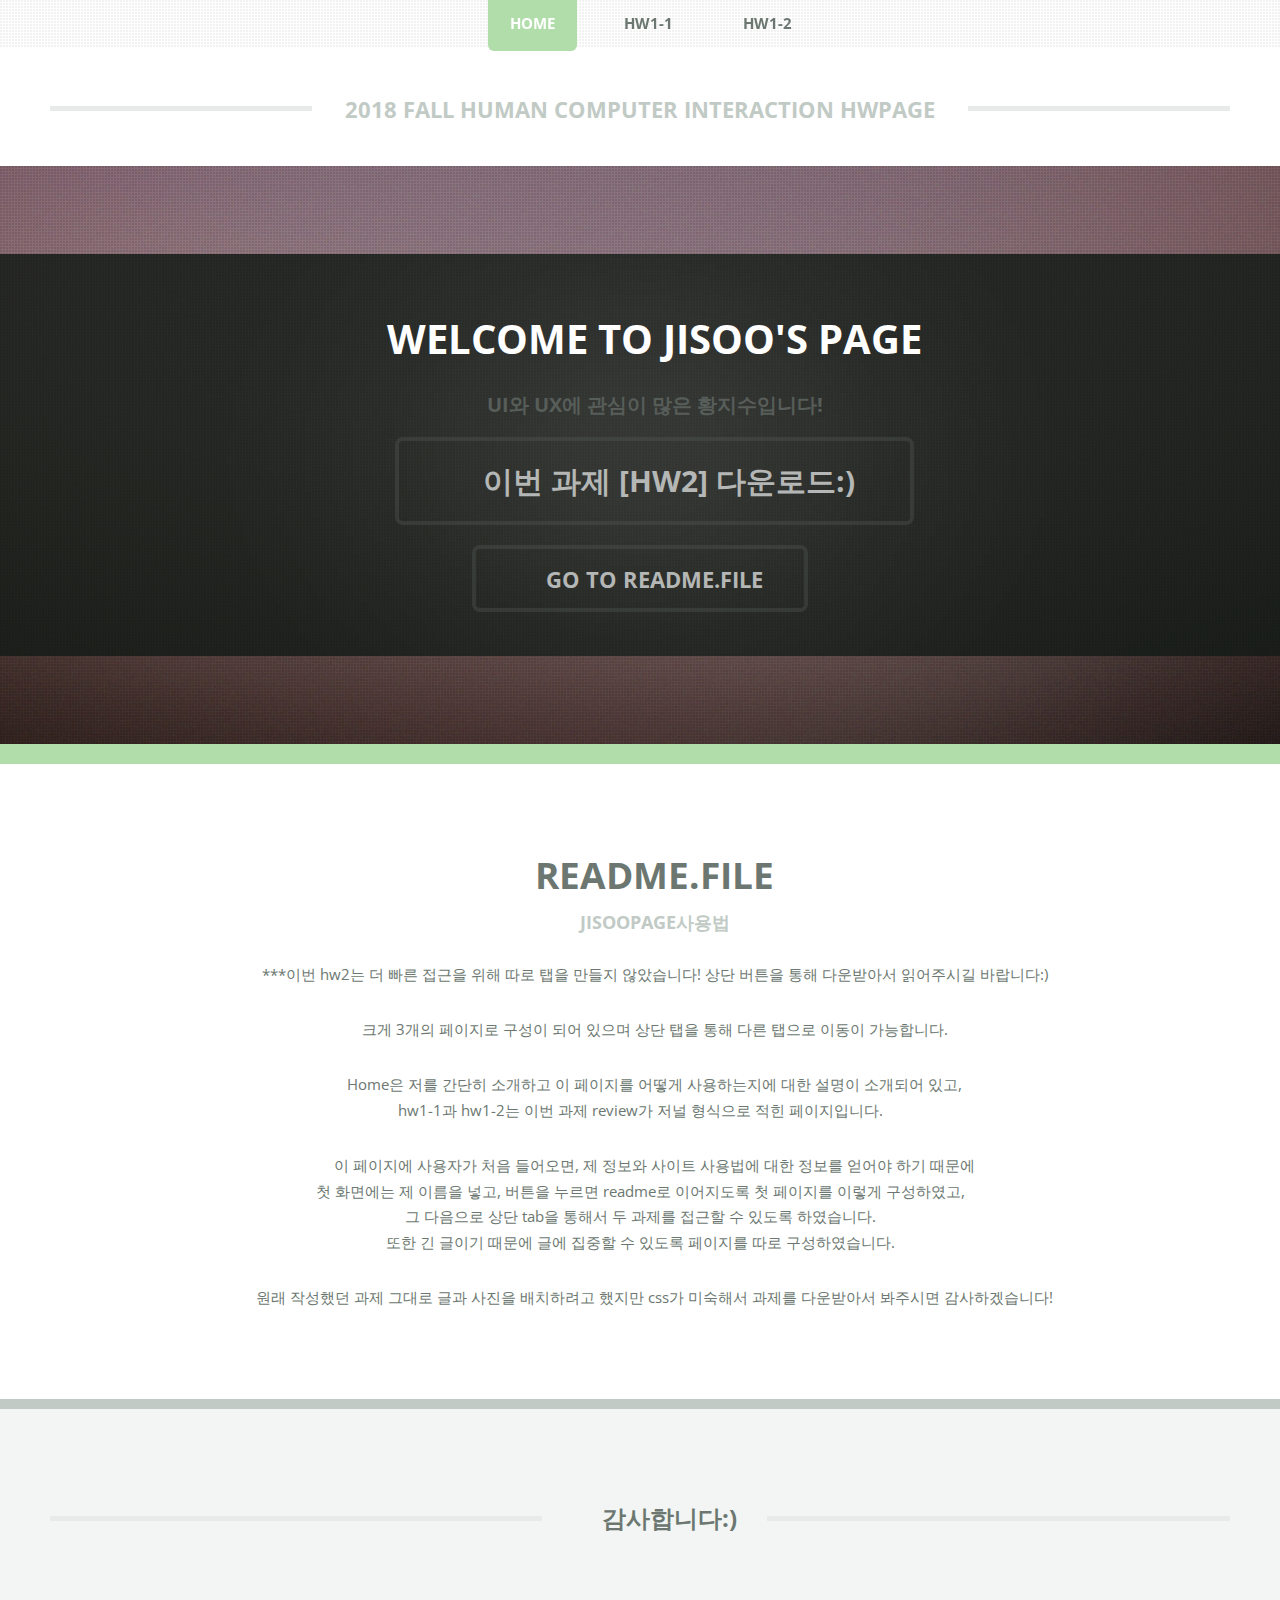
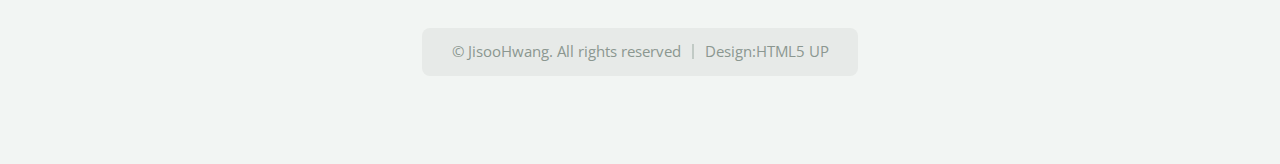
==== commit 03d6a2a1: "add hw2" ====
--- a/hci_hw/index.html
+++ b/hci_hw/index.html
@@ -37,6 +37,7 @@
 					<div class="content">
 						<h2>Welcome to Jisoo's page</h2>
 						<p>UI와 UX에 관심이 많은 황지수입니다!</p>
+						<p><a class="button scrolly" href="HCI_hw2_JisooHwang.docx" download>이번 과제 [hw2] 다운로드:)</a></p>
 						<a href="#main" class="button scrolly">Go to Readme.file</a>
 					</div>
 				</section>
@@ -53,6 +54,7 @@
 											<h2>Readme.file</h2>
 											<p>jisoopage사용법</p>
 										</header>
+											<p>***이번 hw2는 더 빠른 접근을 위해 따로 탭을 만들지 않았습니다! 상단 버튼을 통해 다운받아서 읽어주시길 바랍니다:) </p>									
 											<p>크게 3개의 페이지로 구성이 되어 있으며 상단 탭을 통해 다른 탭으로 이동이 가능합니다. </p>
 											<p>
 												Home은 저를 간단히 소개하고 이 페이지를 어떻게 사용하는지에 대한 설명이 소개되어 있고,<br />
@@ -65,7 +67,6 @@
 
 											<p>
 											원래 작성했던 과제 그대로 글과 사진을 배치하려고 했지만 css가 미숙해서 과제를 다운받아서 봐주시면 감사하겠습니다!<br />
-											웹을 다루는 것이 어색해서 아쉬운 점이 많지만 추석기간에 더 연구해보려고 합니다!
 											</p>
 
 									</section>
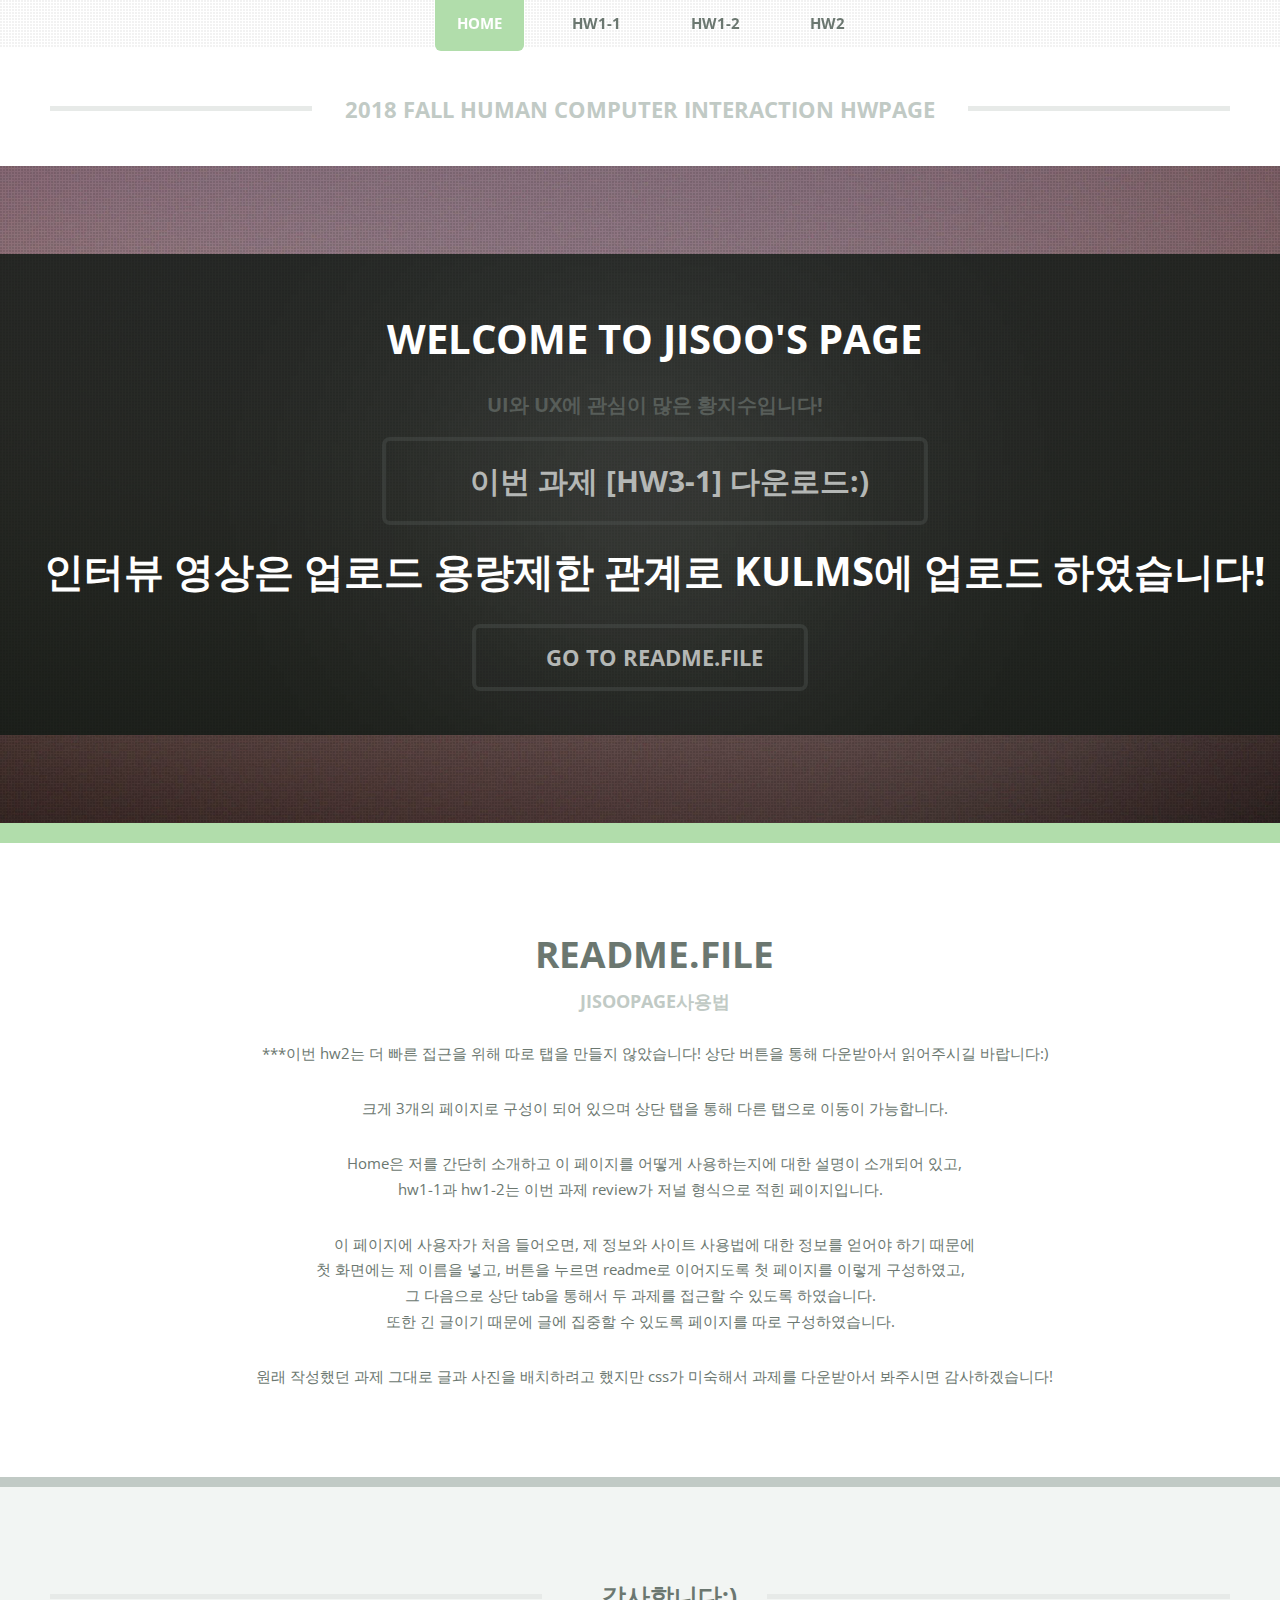
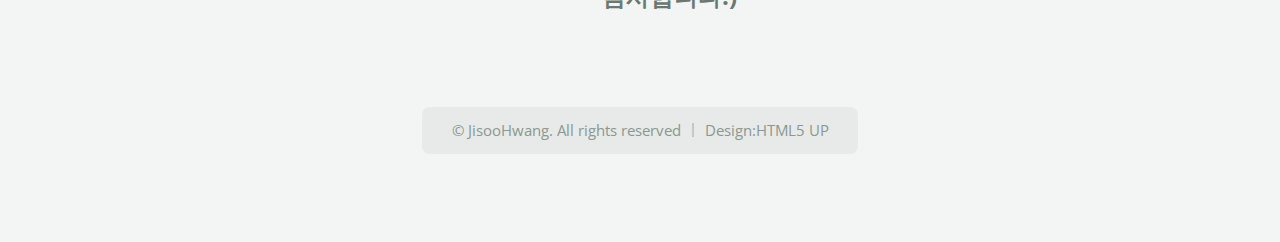
==== commit 1620d1fd: "hw3-1" ====
--- a/hci_hw/index.html
+++ b/hci_hw/index.html
@@ -29,6 +29,7 @@
 						<li class="current"><a href="index.html">Home</a></li>
 						<li><a href="hw1_1.html">hw1-1</a></li>
 						<li><a href="hw1_2.html">hw1-2</a></li>
+						<li><a href="hw2.html">hw2</a></li>
 					</ul>
 				</nav>
 
@@ -37,7 +38,8 @@
 					<div class="content">
 						<h2>Welcome to Jisoo's page</h2>
 						<p>UI와 UX에 관심이 많은 황지수입니다!</p>
-						<p><a class="button scrolly" href="HCI_hw2_JisooHwang.docx" download>이번 과제 [hw2] 다운로드:)</a></p>
+						<p><a class="button scrolly" href="HCI_hw3-1_UserAnalysis_HwangJisoo.docx" download>이번 과제 [hw3-1] 다운로드:)</a></p>
+						<h2>인터뷰 영상은 업로드 용량제한 관계로 KULMS에 업로드 하였습니다!</h2>
 						<a href="#main" class="button scrolly">Go to Readme.file</a>
 					</div>
 				</section>
@@ -54,7 +56,7 @@
 											<h2>Readme.file</h2>
 											<p>jisoopage사용법</p>
 										</header>
-											<p>***이번 hw2는 더 빠른 접근을 위해 따로 탭을 만들지 않았습니다! 상단 버튼을 통해 다운받아서 읽어주시길 바랍니다:) </p>									
+											<p>***이번 hw2는 더 빠른 접근을 위해 따로 탭을 만들지 않았습니다! 상단 버튼을 통해 다운받아서 읽어주시길 바랍니다:) </p>
 											<p>크게 3개의 페이지로 구성이 되어 있으며 상단 탭을 통해 다른 탭으로 이동이 가능합니다. </p>
 											<p>
 												Home은 저를 간단히 소개하고 이 페이지를 어떻게 사용하는지에 대한 설명이 소개되어 있고,<br />
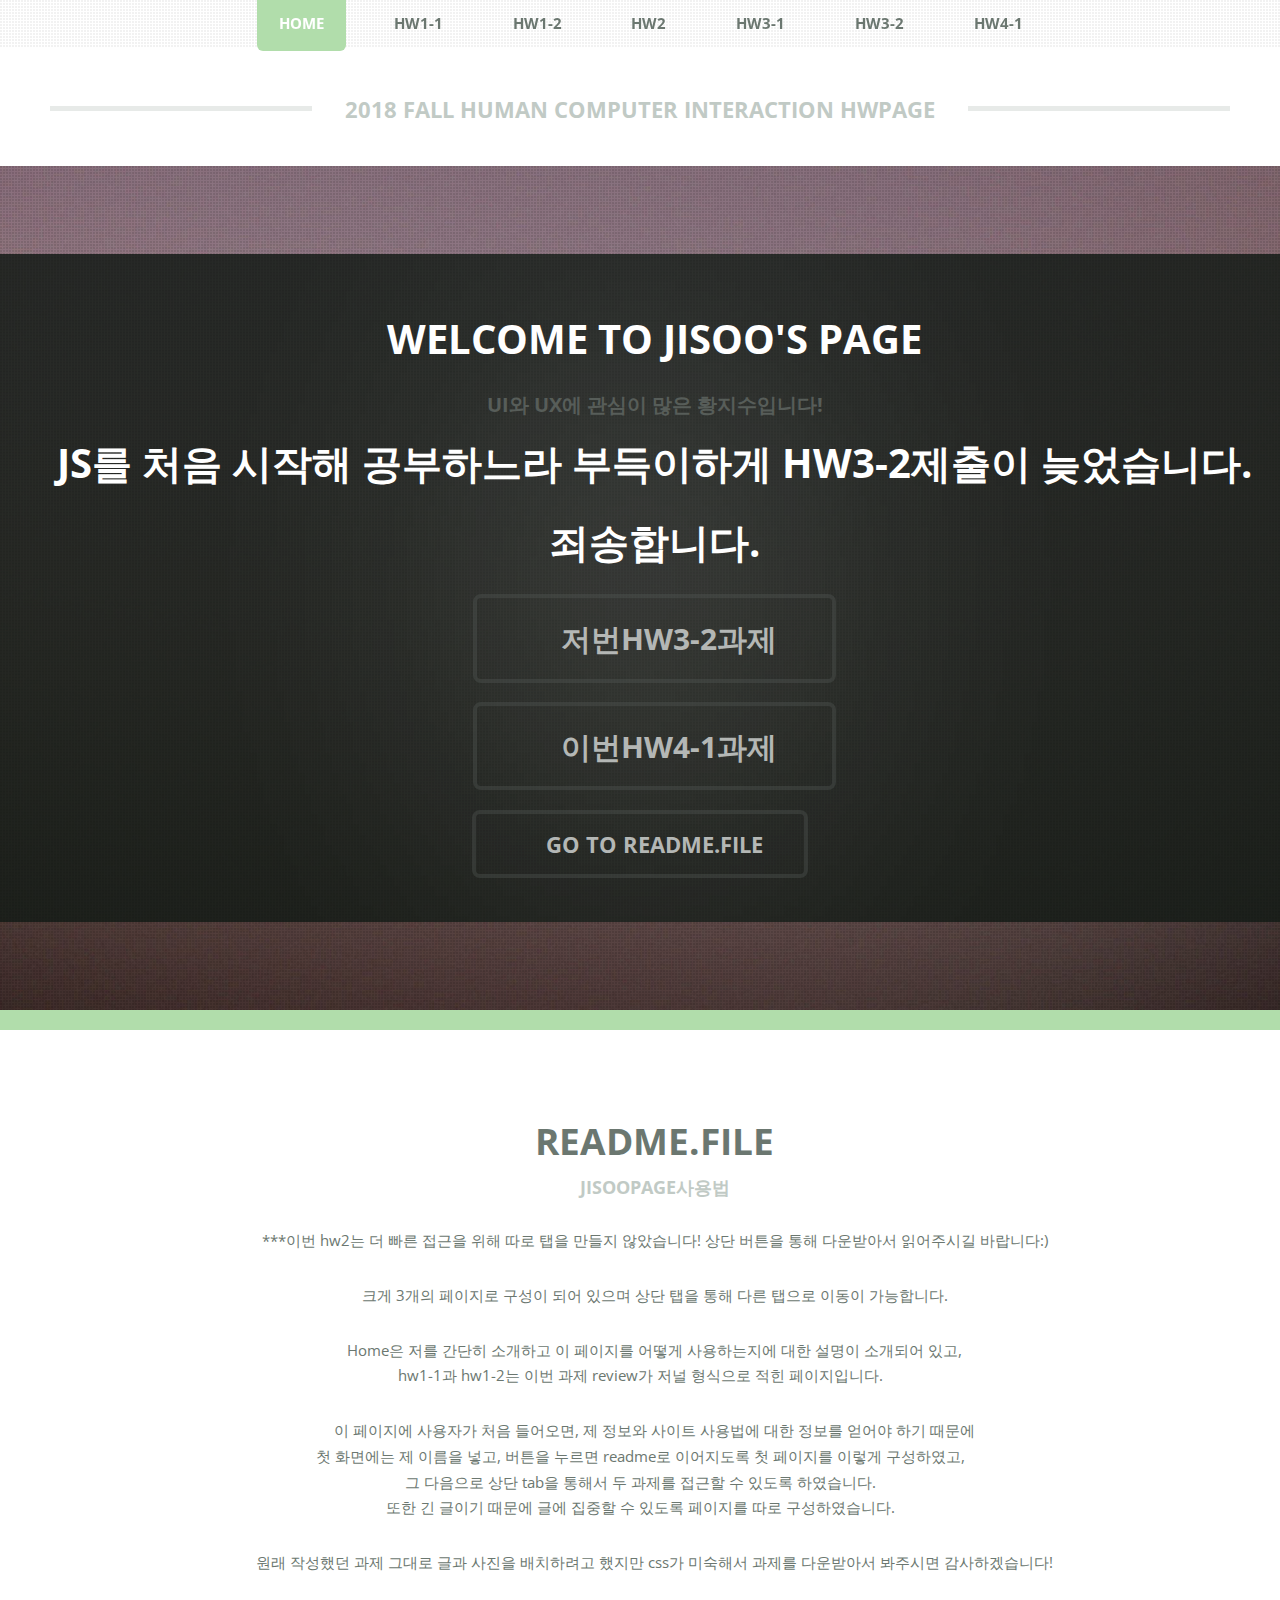
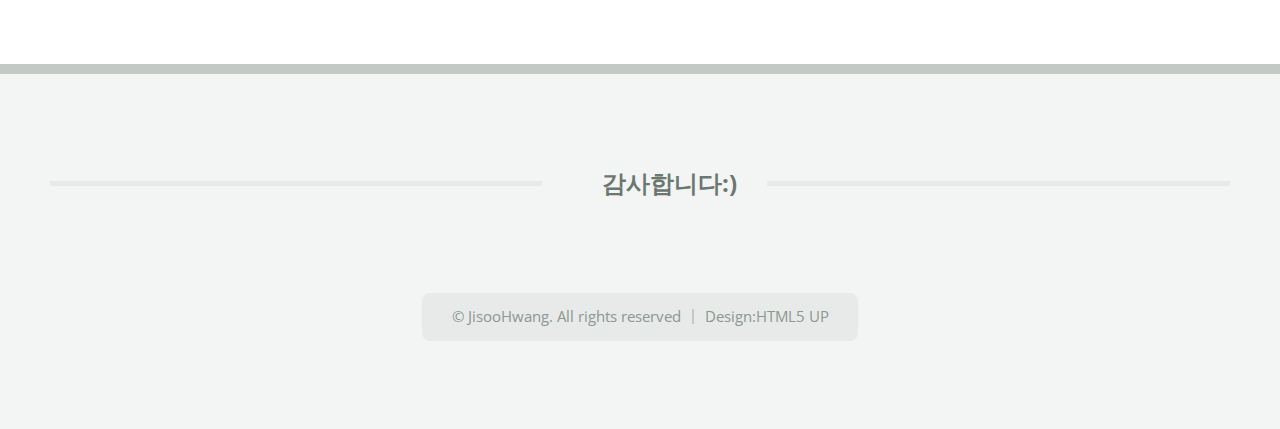
==== commit cf17b2ef: "hw3-2 & hw4-1" ====
--- a/hci_hw/index.html
+++ b/hci_hw/index.html
@@ -30,6 +30,10 @@
 						<li><a href="hw1_1.html">hw1-1</a></li>
 						<li><a href="hw1_2.html">hw1-2</a></li>
 						<li><a href="hw2.html">hw2</a></li>
+						<li><a href="hw3_1.html">hw3-1</a></li>
+						<li><a href="hw3_2.html">hw3-2</a></li>
+						<li><a href="hw4_1.html">hw4-1</a></li>
+
 					</ul>
 				</nav>
 
@@ -38,8 +42,11 @@
 					<div class="content">
 						<h2>Welcome to Jisoo's page</h2>
 						<p>UI와 UX에 관심이 많은 황지수입니다!</p>
-						<p><a class="button scrolly" href="HCI_hw3-1_UserAnalysis_HwangJisoo.docx" download>이번 과제 [hw3-1] 다운로드:)</a></p>
-						<h2>인터뷰 영상은 업로드 용량제한 관계로 KULMS에 업로드 하였습니다!</h2>
+						<h2>JS를 처음 시작해 공부하느라 부득이하게 hw3-2제출이 늦었습니다.</h2>
+						<h2> 죄송합니다.</h2>
+						<!--<p><a class="button scrolly" href="HCI_hw3-1_UserAnalysis_HwangJisoo.docx" download>이번 과제 [hw3-1] 다운로드:)</a></p>-->
+						<p><a class="button scrolly" href="resume/document.html">저번hw3-2과제</a></p>
+						<p><a class="button scrolly" href="canvas/draw.html">이번hw4-1과제</a></p>
 						<a href="#main" class="button scrolly">Go to Readme.file</a>
 					</div>
 				</section>
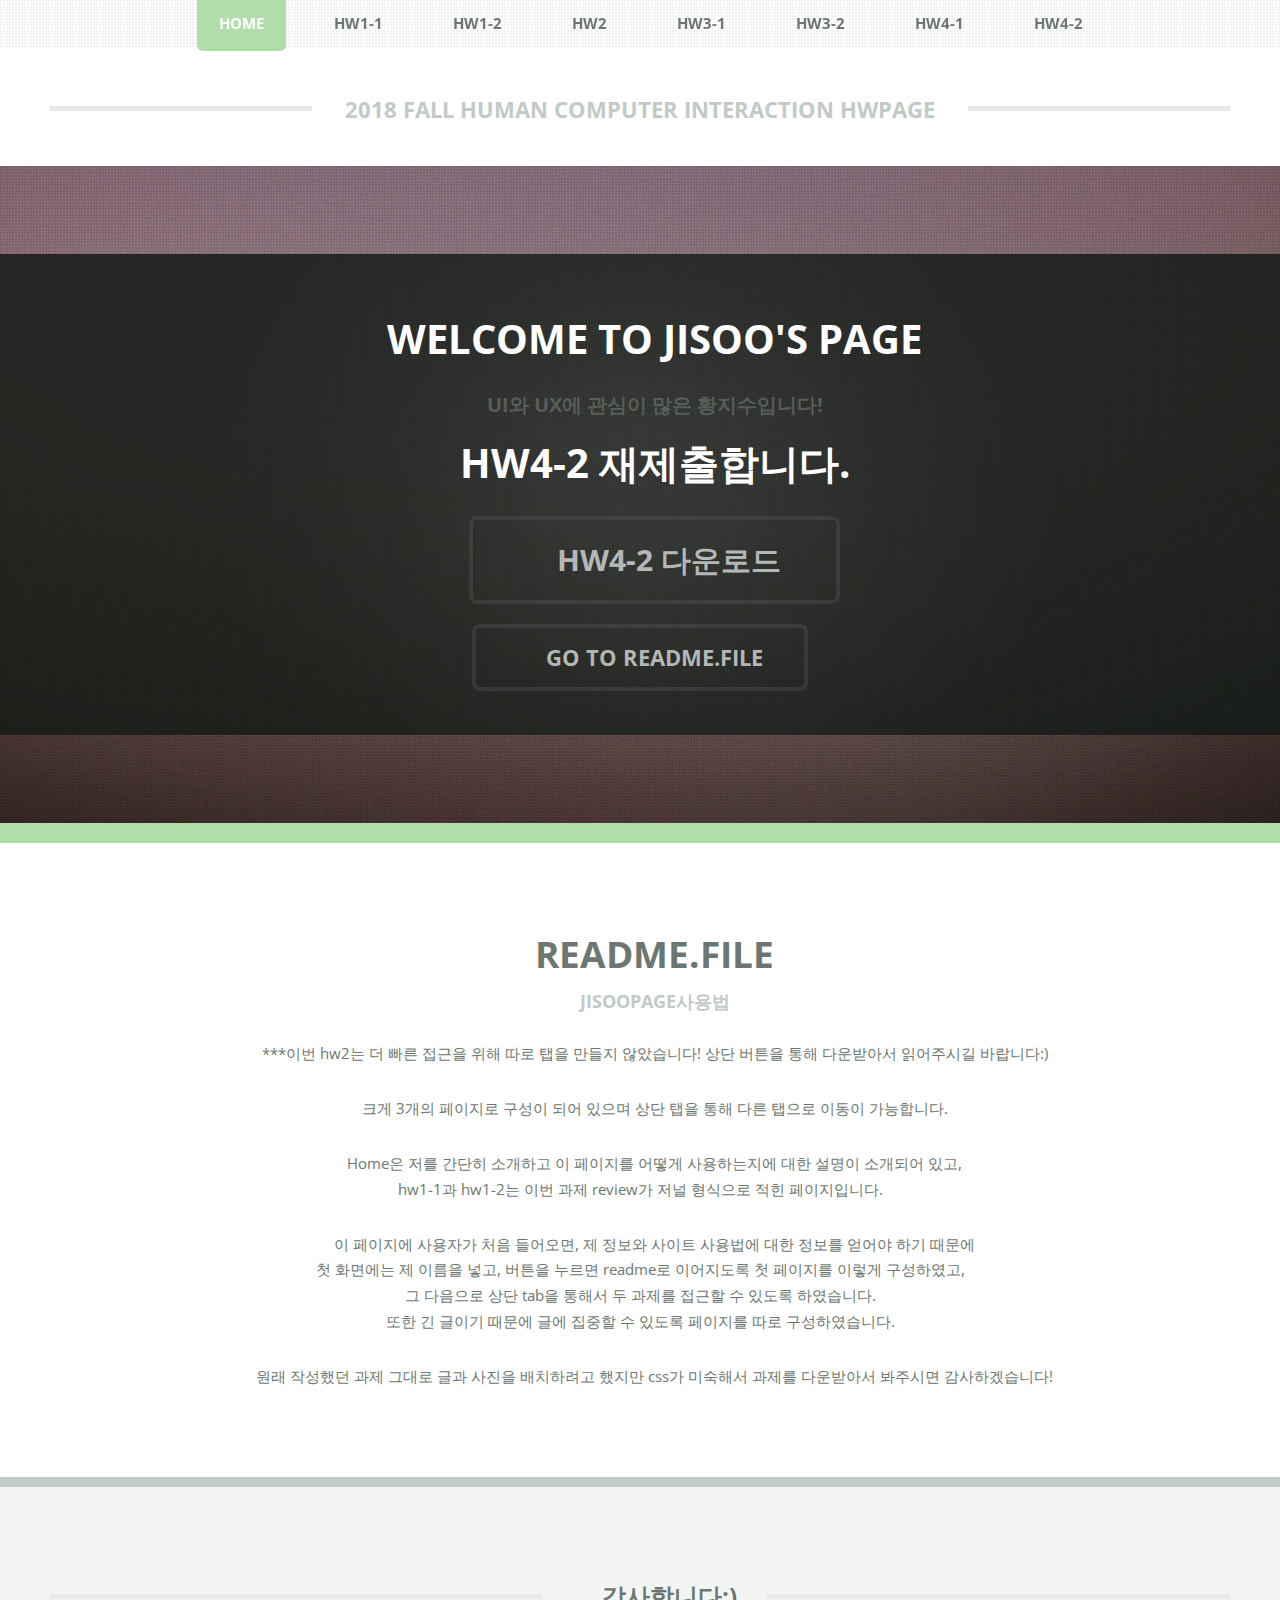
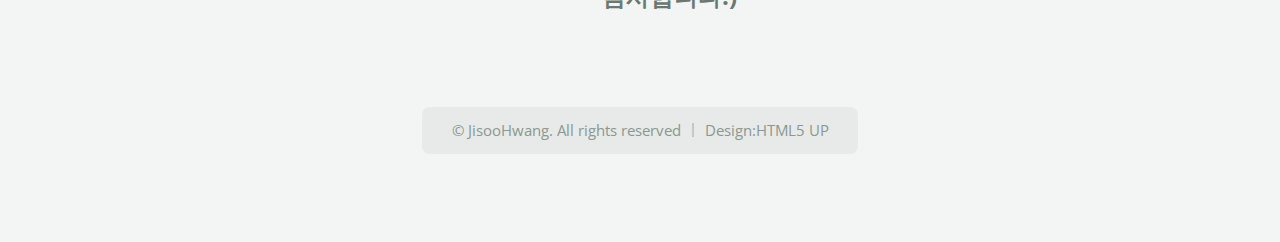
==== commit dcb7b17c: "hw4-2" ====
--- a/hci_hw/index.html
+++ b/hci_hw/index.html
@@ -33,6 +33,8 @@
 						<li><a href="hw3_1.html">hw3-1</a></li>
 						<li><a href="hw3_2.html">hw3-2</a></li>
 						<li><a href="hw4_1.html">hw4-1</a></li>
+						<li><a href="hw4_2.html">hw4-2</a></li>
+
 
 					</ul>
 				</nav>
@@ -42,11 +44,9 @@
 					<div class="content">
 						<h2>Welcome to Jisoo's page</h2>
 						<p>UI와 UX에 관심이 많은 황지수입니다!</p>
-						<h2>JS를 처음 시작해 공부하느라 부득이하게 hw3-2제출이 늦었습니다.</h2>
-						<h2> 죄송합니다.</h2>
+						<h2>hw4-2 재제출합니다.</h2>
 						<!--<p><a class="button scrolly" href="HCI_hw3-1_UserAnalysis_HwangJisoo.docx" download>이번 과제 [hw3-1] 다운로드:)</a></p>-->
-						<p><a class="button scrolly" href="resume/document.html">저번hw3-2과제</a></p>
-						<p><a class="button scrolly" href="canvas/draw.html">이번hw4-1과제</a></p>
+						<p><a class="button scrolly" href="HCI_hw4-2_HCIdesign_HwangJisoo.docx" download>hw4-2 다운로드</a></p>
 						<a href="#main" class="button scrolly">Go to Readme.file</a>
 					</div>
 				</section>
